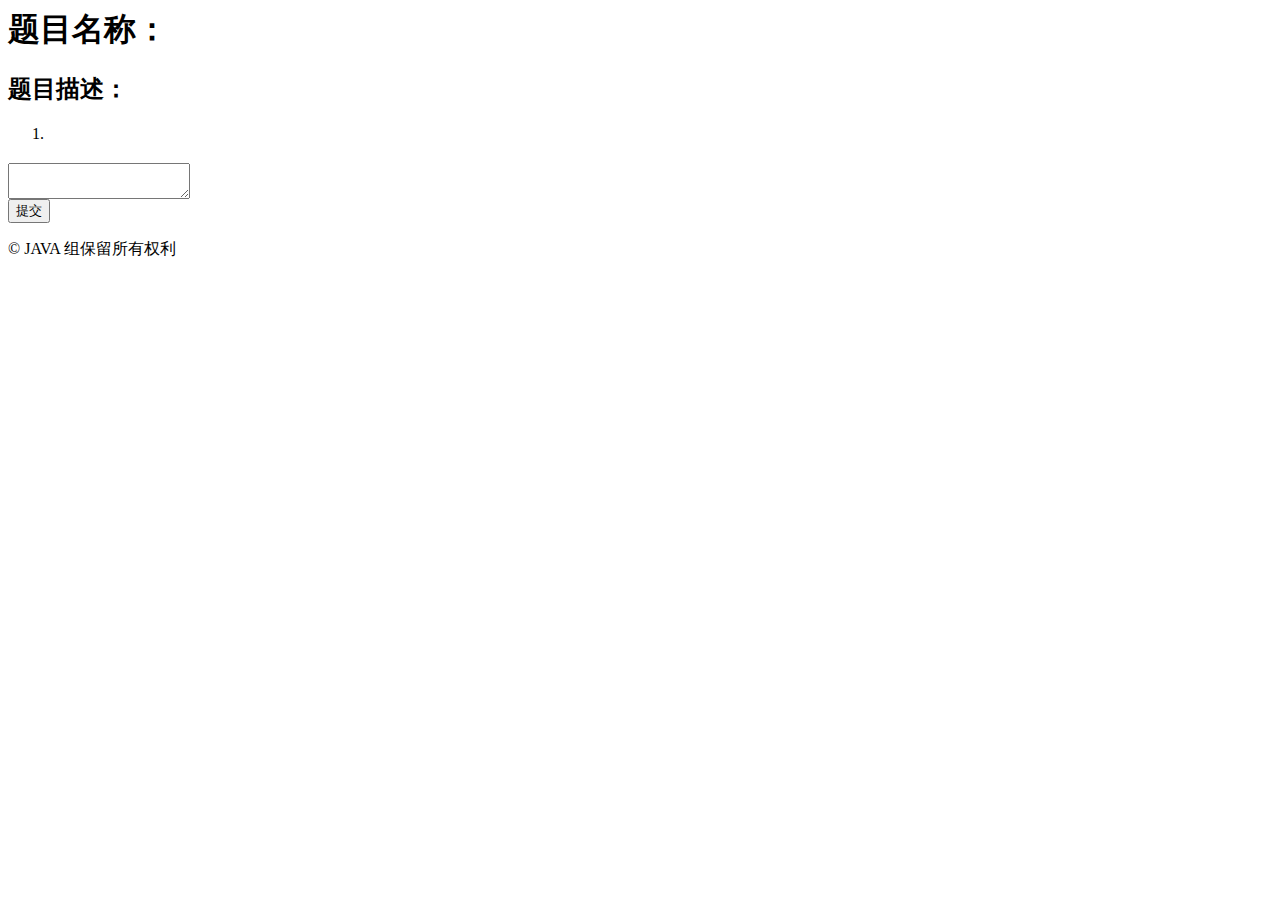
==== dbtest/src/main/resources/templates/context.html @ 06dd3c6a "增加判题逻辑" ====
<html lang="en" xmlns:th="http://www.thymeleaf.org">
<head>
    <meta charset="UTF-8">
    <title>题目内容</title>
    <link href="../../static/style.css" rel="stylesheet" type="text/css">
    <link href="https://fonts.font.im/css?family=Open+Sans" rel="stylesheet" type="text/css">

</head>

<form method="POST" action="/user/context">
<body>
<header>
    <h1>题目名称：</h1>
</header>
<main>
    <h2>题目描述：</h2>
    <ol>
        <li th:text="${context}"><h3></h3></li>
    </ol>
    <textarea type="text" name="answer"></textarea>
    <br>
    <button type="submit">提交</button>
</main>

<div class="foot"></div>
<footer> <!-- 本站所有网页的统一页脚 -->
    <p>© JAVA 组保留所有权利</p>
</footer>

</body>
</form>
</html>
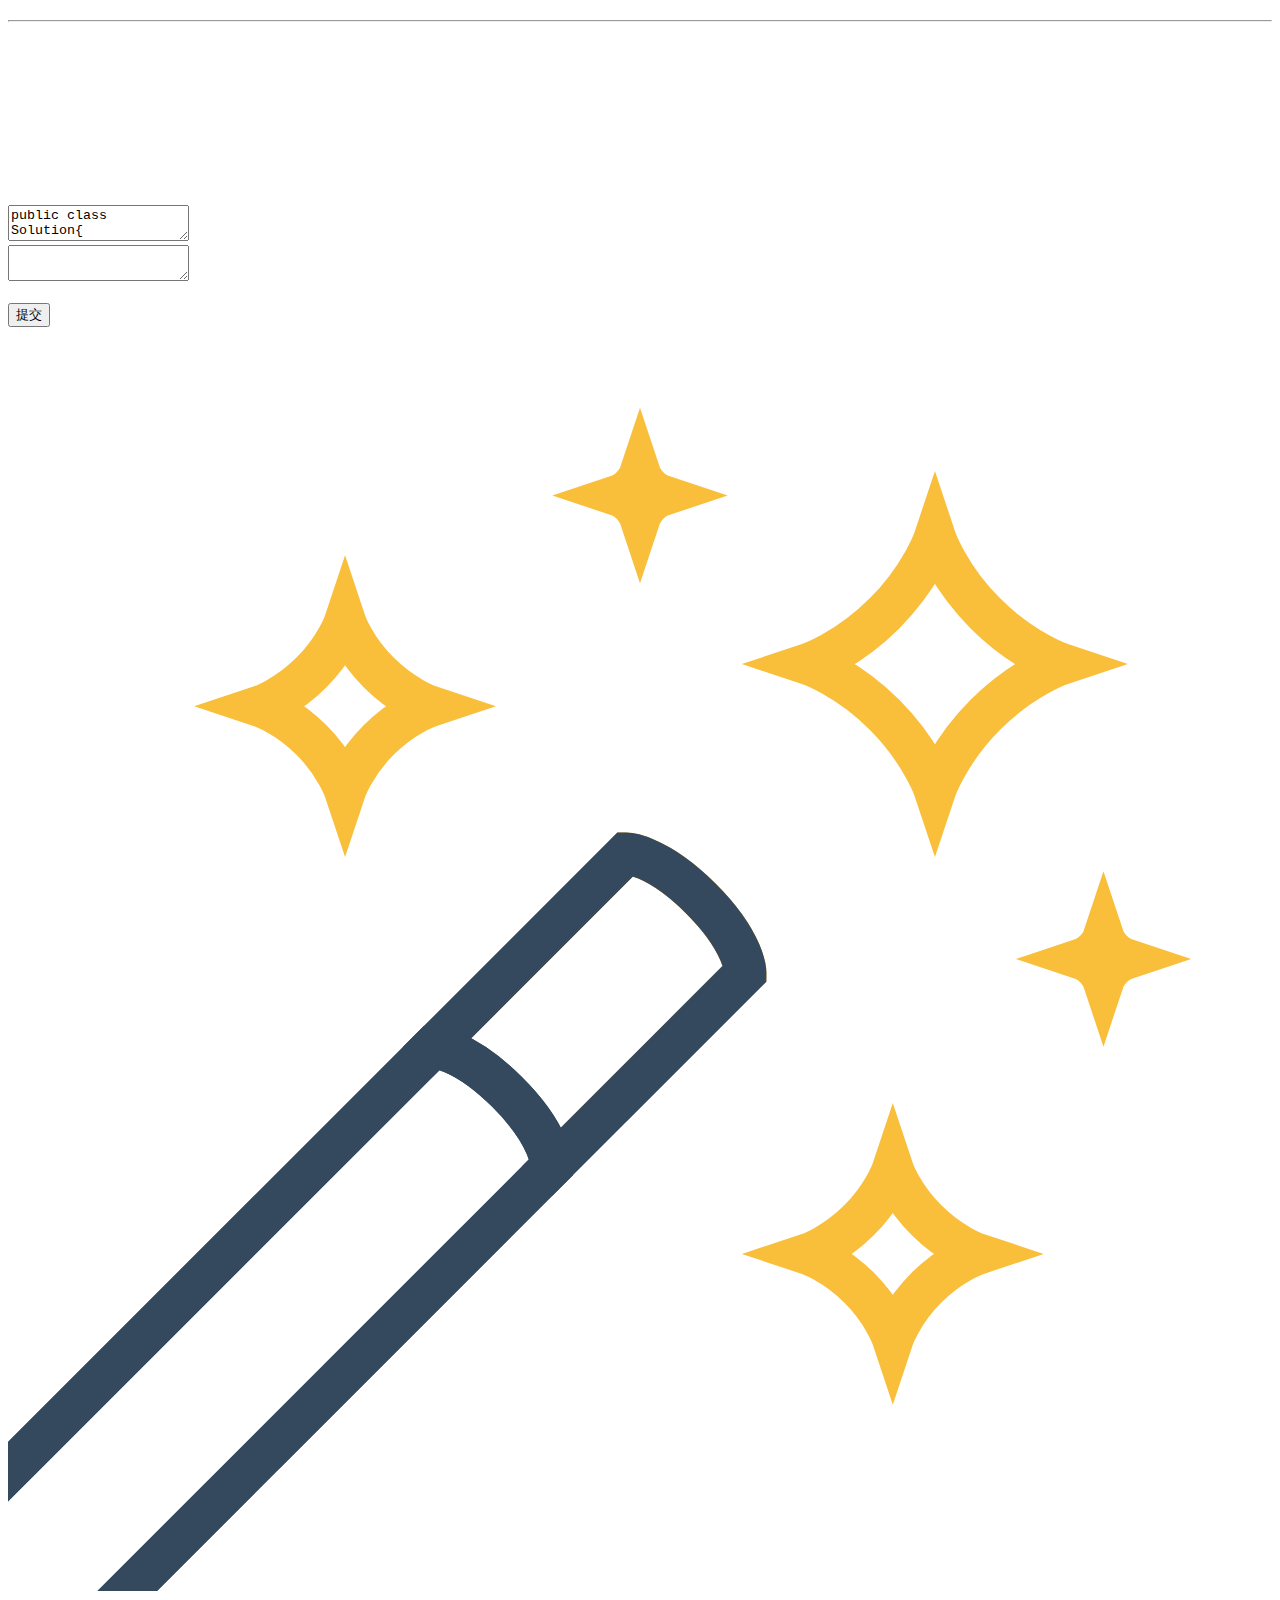
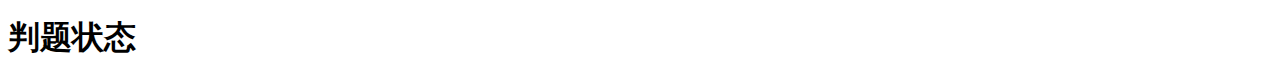
==== commit d3c285aa: "添加了注册的提示，与判题结果页面" ====
--- a/dbtest/src/main/resources/templates/context.html
+++ b/dbtest/src/main/resources/templates/context.html
@@ -1,32 +1,128 @@
-<html lang="en" xmlns:th="http://www.thymeleaf.org">
+<!DOCTYPE html>
+<html lang="en" xmlns:th="http://www.w3.org/1999/xhtml">
 <head>
     <meta charset="UTF-8">
-    <title>题目内容</title>
-    <link href="../../static/style.css" rel="stylesheet" type="text/css">
-    <link href="https://fonts.font.im/css?family=Open+Sans" rel="stylesheet" type="text/css">
+    <title>刷题页面</title>
 
+    <link rel='stylesheet' href="../../static/css/bootstrap.min.css">
+    <link rel='stylesheet' href="../../static/css/all.min.css">
+    <link rel="stylesheet" href="../../static/css/style.css">
+    <link rel="stylesheet" href="../../static/css/codemirror.css">
+    <link rel="stylesheet" href="../../static/css/darcula.css"/>
+    <script src="../../static/js/codemirror.js"></script>
+    <script src="../../static/js/clike.js"></script>
+    <link href="../../static/css/contextstyles.css" rel="stylesheet">
 </head>
+<body>
+<section class="pt-80 pb-70">
+    <div class="text-center mb-60 position-relative">
+        <h2 class="font__family-montserrat font__weight-light text-uppercase font__size-18 text-blue brk-library-rendered"
+            data-brk-library="component__title" th:text="'题目名称：'+${problem.title}"></h2>
 
-<form method="POST" action="/user/context">
-<body>
-<header>
-    <h1>题目名称：</h1>
-</header>
-<main>
-    <h2>题目描述：</h2>
-    <ol>
-        <li th:text="${context}"><h3></h3></li>
-    </ol>
-    <textarea type="text" name="answer"></textarea>
-    <br>
-    <button type="submit">提交</button>
-</main>
 
-<div class="foot"></div>
-<footer> <!-- 本站所有网页的统一页脚 -->
-    <p>© JAVA 组保留所有权利</p>
-</footer>
+        <hr class="divider wow zoomIn brk-library-rendered" data-brk-library="component__title"
+            style="visibility: visible; animation-name: zoomIn;">
+    </div>
+    <div class="container">
+        <div class="panel__wrapper-icon mb-100 brk-library-rendered" data-brk-library="component__panel">
+            <div class="panel__list" style="padding: 5%">
+                <!--                <h2 class="font__family-montserrat font__weight-medium font__size-21" style="font-size: 30px" >题目描述：</h2>-->
+                <div th:each="context:${problem.problemcontext}">
+                    <h3 class="font__family-montserrat font__weight-medium font__size-21" th:text="${context}"></h3>
+                </div>
 
+            </div>
+            <form method="POST" action="/user/context/" style="margin-top: 30px">
+                <div th:if="${useranswer} eq null " >
+                <textarea type="text"  name="answer" id="code" class="form-control" >
+public class Solution{
+    public static void main(String args[]){
+
+    }
+}
+                </textarea>
+                </div>
+                <div th:if="${useranswer} ne null " >
+                <textarea type="text"  name="answer" id="code" class="form-control" th:text="${useranswer}">
+                </textarea>
+                </div>
+
+                <br>
+                <input type="submit" class="form-control-submit-button" value="提交">
+            </form>
+
+        </div>
+    </div>
+</section>
+
+
+
+<section>
+    <div class="bg__style overflow-hid position-relative">
+        <div class="container pl-0 pr-0">
+            <div class="row no-gutters wave-hover rendered" data-wh-speed="0.4" data-wh-repeat="false"
+                 data-wh-delay="3">
+                <div class="col-md-6 col-lg-4">
+                    <div class="info-box__wrapper-web wpb_column wave-hover-elem brk-library-rendered"
+                         data-brk-library="component__info_box">
+                        <div class="shape">
+                            <span class="before"></span>
+                            <div class="svg-wrap">
+                                <svg xmlns="http://www.w3.org/2000/svg" xmlns:xlink="http://www.w3.org/1999/xlink"
+                                     viewBox="0 0 60 60">
+                                    <path fill="none" stroke="#F39C12" stroke-width="2" stroke-linecap="square"
+                                          stroke-miterlimit="10"
+                                          d="M20.15,34.19L29.34,25c0,0,1.41,0,3.54,2.12S35,30.66,35,30.66l-9.19,9.19"></path>
+                                    <path fill="none" stroke="#34495E" stroke-width="2" stroke-linecap="square"
+                                          stroke-miterlimit="10"
+                                          d="M-1.06,66.72l-5.66-5.66l26.87-26.87c0,0,1.41,0,3.54,2.12s2.12,3.54,2.12,3.54L-1.06,66.72z"></path>
+                                    <path fill="none" stroke="#34495E" stroke-width="2" stroke-linecap="square"
+                                          stroke-miterlimit="10"
+                                          d="M20.15,34.19L29.34,25c0,0,1.41,0,3.54,2.12S35,30.66,35,30.66l-9.19,9.19"></path>
+                                    <path fill="none" stroke="#34495E" stroke-width="2" stroke-linecap="square"
+                                          stroke-miterlimit="10"
+                                          d="M-1.06,66.72l-5.66-5.66l26.87-26.87c0,0,1.41,0,3.54,2.12s2.12,3.54,2.12,3.54L-1.06,66.72z"></path>
+                                    <path fill="none" stroke="#F9BF3B" stroke-width="2" stroke-linecap="square"
+                                          stroke-miterlimit="10"
+                                          d="M16,22c0,0-0.4-1.2-1.6-2.4C13.2,18.4,12,18,12,18s1.2-0.4,2.4-1.6C15.6,15.2,16,14,16,14s0.4,1.2,1.6,2.4C18.8,17.6,20,18,20,18s-1.2,0.4-2.4,1.6C16.4,20.8,16,22,16,22z"></path>
+                                    <path fill="none" stroke="#F9BF3B" stroke-width="2" stroke-linecap="square"
+                                          stroke-miterlimit="10"
+                                          d="M30,9c0,0-0.1-0.3-0.4-0.6C29.3,8.1,29,8,29,8s0.3-0.1,0.6-0.4C29.9,7.3,30,7,30,7s0.1,0.3,0.4,0.6C30.7,7.9,31,8,31,8s-0.3,0.1-0.6,0.4C30.1,8.7,30,9,30,9z"></path>
+                                    <path fill="none" stroke="#F9BF3B" stroke-width="2" stroke-linecap="square"
+                                          stroke-miterlimit="10"
+                                          d="M44,22c0,0-0.6-1.8-2.4-3.6C39.8,16.6,38,16,38,16s1.8-0.6,3.6-2.4C43.4,11.8,44,10,44,10s0.6,1.8,2.4,3.6C48.2,15.4,50,16,50,16s-1.8,0.6-3.6,2.4C44.6,20.2,44,22,44,22z"></path>
+                                    <path fill="none" stroke="#F9BF3B" stroke-width="2" stroke-linecap="square"
+                                          stroke-miterlimit="10"
+                                          d="M52,31c0,0-0.1-0.3-0.4-0.6C51.3,30.1,51,30,51,30s0.3-0.1,0.6-0.4C51.9,29.3,52,29,52,29s0.1,0.3,0.4,0.6C52.7,29.9,53,30,53,30s-0.3,0.1-0.6,0.4C52.1,30.7,52,31,52,31z"></path>
+                                    <path fill="none" stroke="#F9BF3B" stroke-width="2" stroke-linecap="square"
+                                          stroke-miterlimit="10"
+                                          d="M42,48c0,0-0.4-1.2-1.6-2.4C39.2,44.4,38,44,38,44s1.2-0.4,2.4-1.6C41.6,41.2,42,40,42,40s0.4,1.2,1.6,2.4C44.8,43.6,46,44,46,44s-1.2,0.4-2.4,1.6C42.4,46.8,42,48,42,48z"></path>
+                                </svg>
+                            </div>
+                            <span class="after"></span>
+                        </div>
+                        <div class="content">
+                            <h1 class="font__family-montserrat font__weight-semibold font__size-28">判题状态</h1>
+                            <p class="font__family-open-sans font__size-14" style="font-size: 20px" th:text="${session.message}"></p>
+
+                        </div>
+                    </div>
+                </div>
+            </div>
+        </div>
+        <span class="brk-abs-bg-overlay brk-base-bg-gradient-50deg opacity-90"></span>
+    </div>
+</section>
+<script>
+    var editor = CodeMirror.fromTextArea(document.getElementById("code"), {
+        mode: "text/x-java", //实现Java代码高亮
+        lineNumbers: true,	//显示行号
+        theme: "dracula",	//设置主题//括号匹配
+    });
+    editor.setSize('1110px', '400px');     //设置代码框的长宽
+
+    // editor.setValue("");    //先代码框的值清空
+    editor.setValue(obj.scriptCode);    //给代码框赋值
+</script>
 </body>
-</form>
 </html>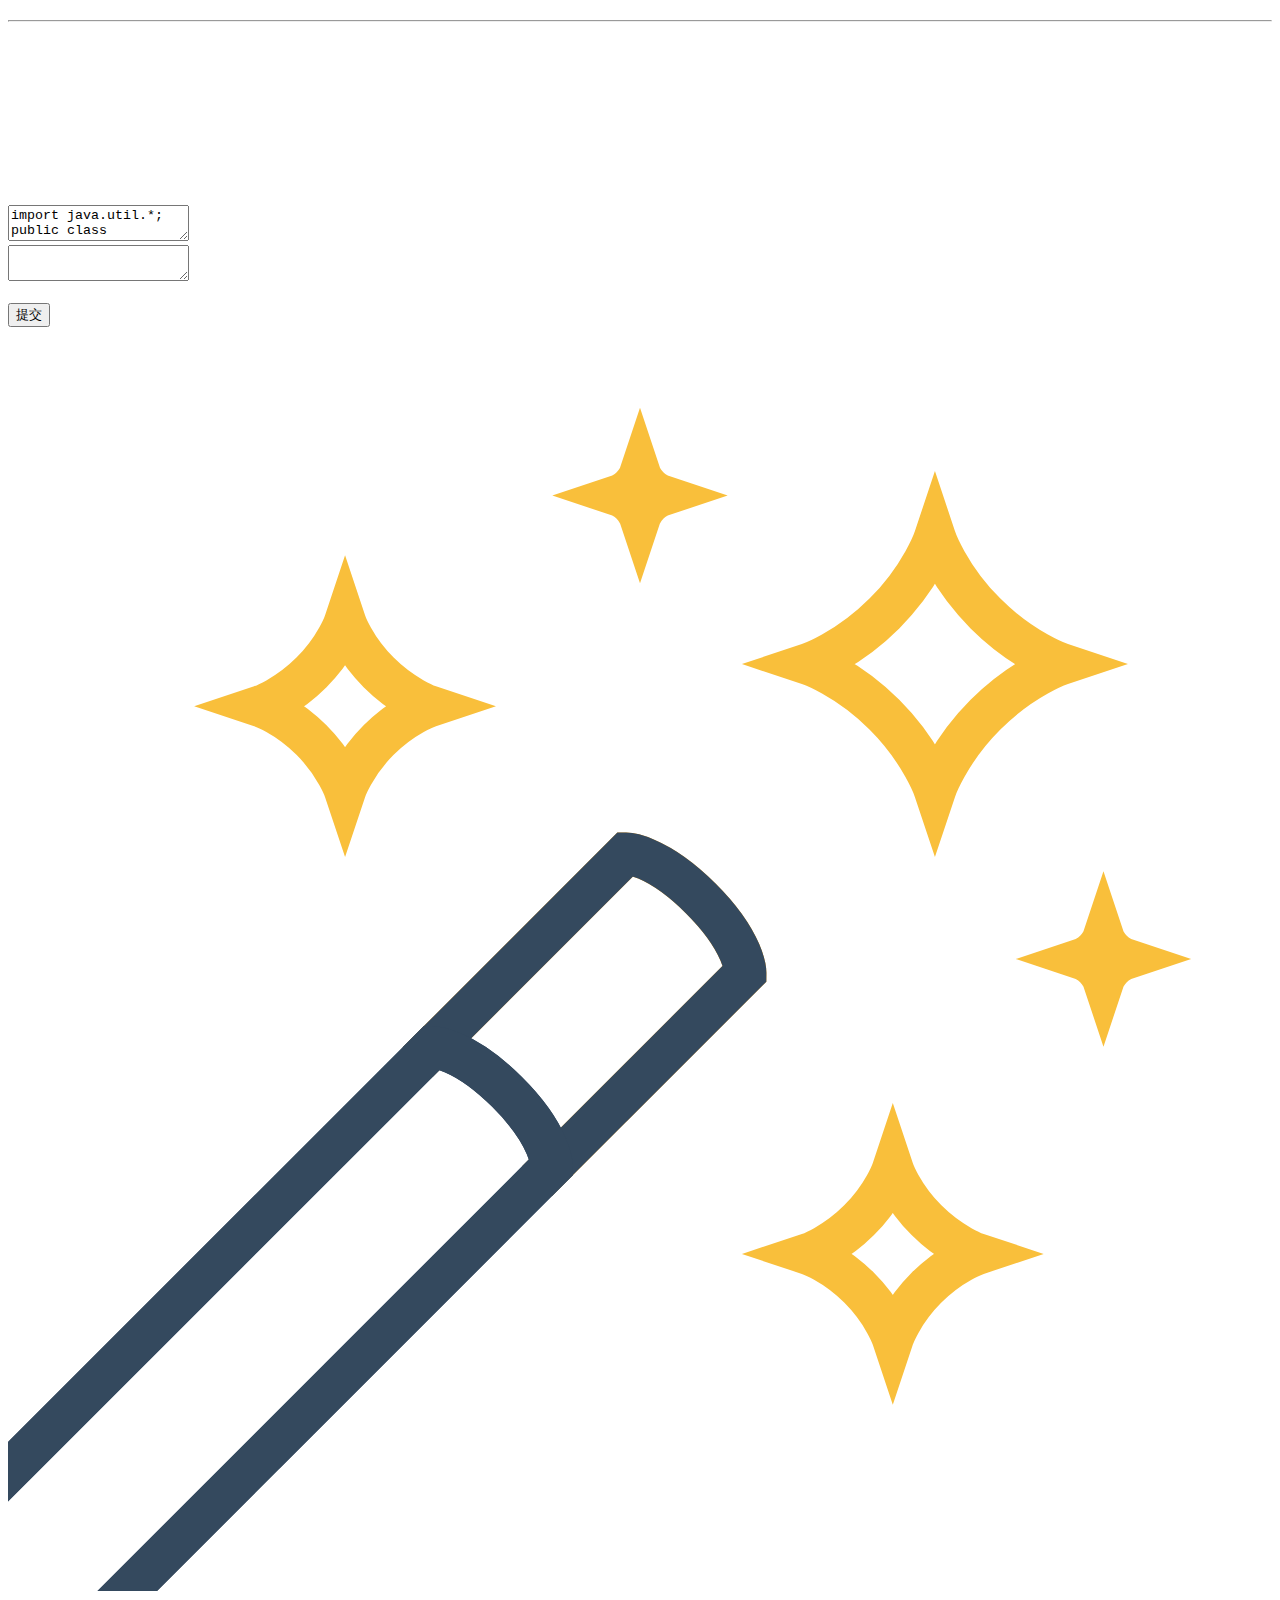
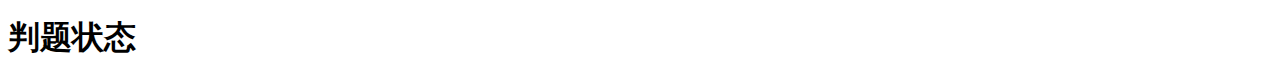
==== commit 5a408228: "Add:同上" ====
--- a/dbtest/src/main/resources/templates/context.html
+++ b/dbtest/src/main/resources/templates/context.html
@@ -28,13 +28,14 @@
             <div class="panel__list" style="padding: 5%">
                 <!--                <h2 class="font__family-montserrat font__weight-medium font__size-21" style="font-size: 30px" >题目描述：</h2>-->
                 <div th:each="context:${problem.problemcontext}">
-                    <h3 class="font__family-montserrat font__weight-medium font__size-21" th:text="${context}"></h3>
+                    <h3  class="font__family-montserrat font__weight-medium font__size-21"  th:text="${context}"></h3>
                 </div>
 
             </div>
             <form method="POST" action="/user/context/" style="margin-top: 30px">
                 <div th:if="${useranswer} eq null " >
                 <textarea type="text"  name="answer" id="code" class="form-control" >
+import java.util.*;
 public class Solution{
     public static void main(String args[]){
 
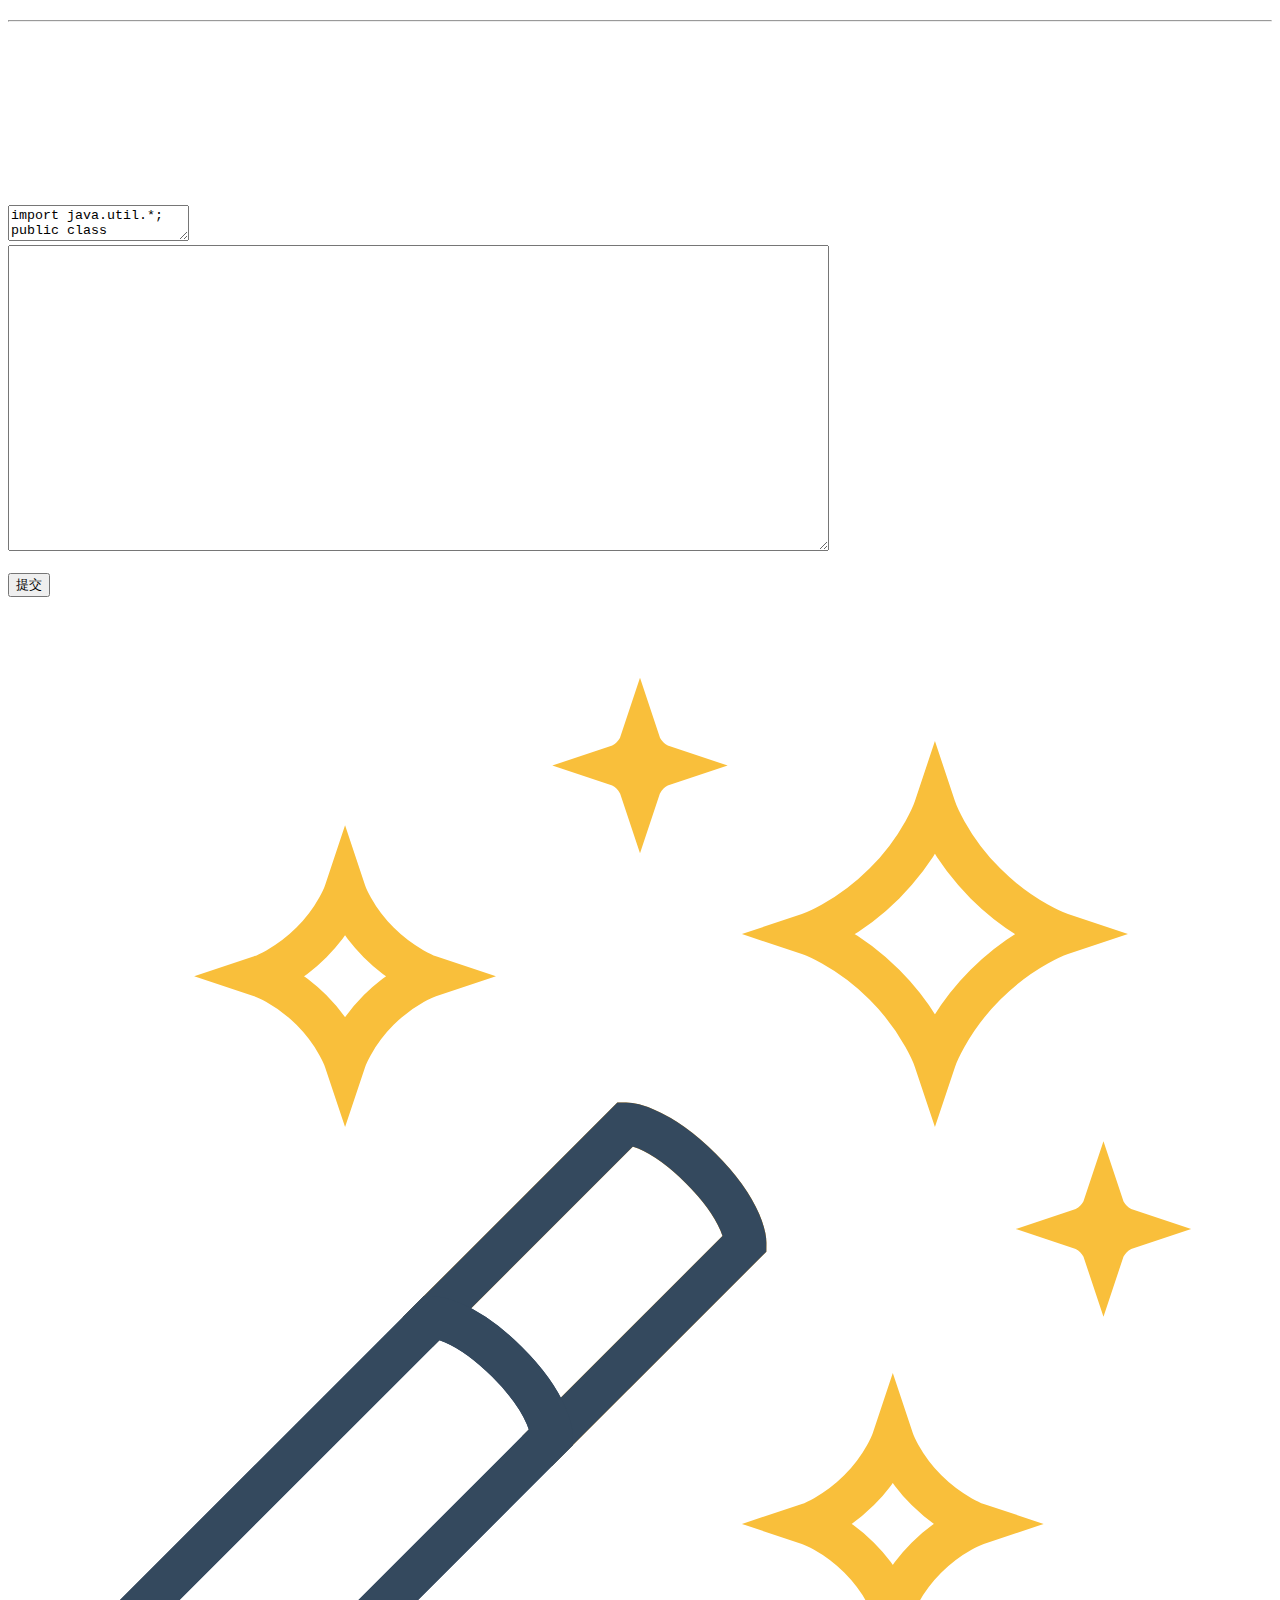
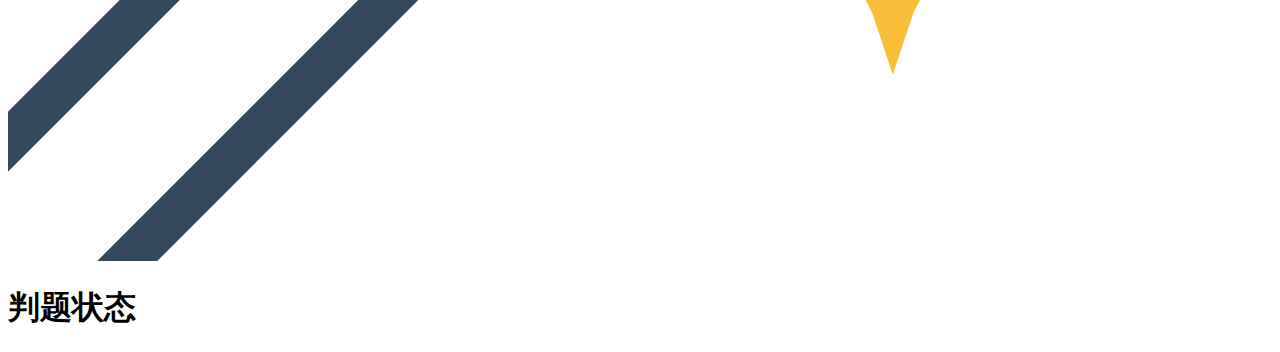
==== commit f47c971a: "最终提交" ====
--- a/dbtest/src/main/resources/templates/context.html
+++ b/dbtest/src/main/resources/templates/context.html
@@ -44,7 +44,7 @@
                 </textarea>
                 </div>
                 <div th:if="${useranswer} ne null " >
-                <textarea type="text"  name="answer" id="code" class="form-control" th:text="${useranswer}">
+                <textarea type="text"  name="answer" cols="100" rows="20" th:text="${useranswer}">
                 </textarea>
                 </div>
 
@@ -105,7 +105,7 @@
                         <div class="content">
                             <h1 class="font__family-montserrat font__weight-semibold font__size-28">判题状态</h1>
                             <p class="font__family-open-sans font__size-14" style="font-size: 20px" th:text="${session.message}"></p>
-
+                            <p class="font__family-open-sans font__size-14" style="font-size: 18px" th:text="${session.runtime}"></p>
                         </div>
                     </div>
                 </div>
